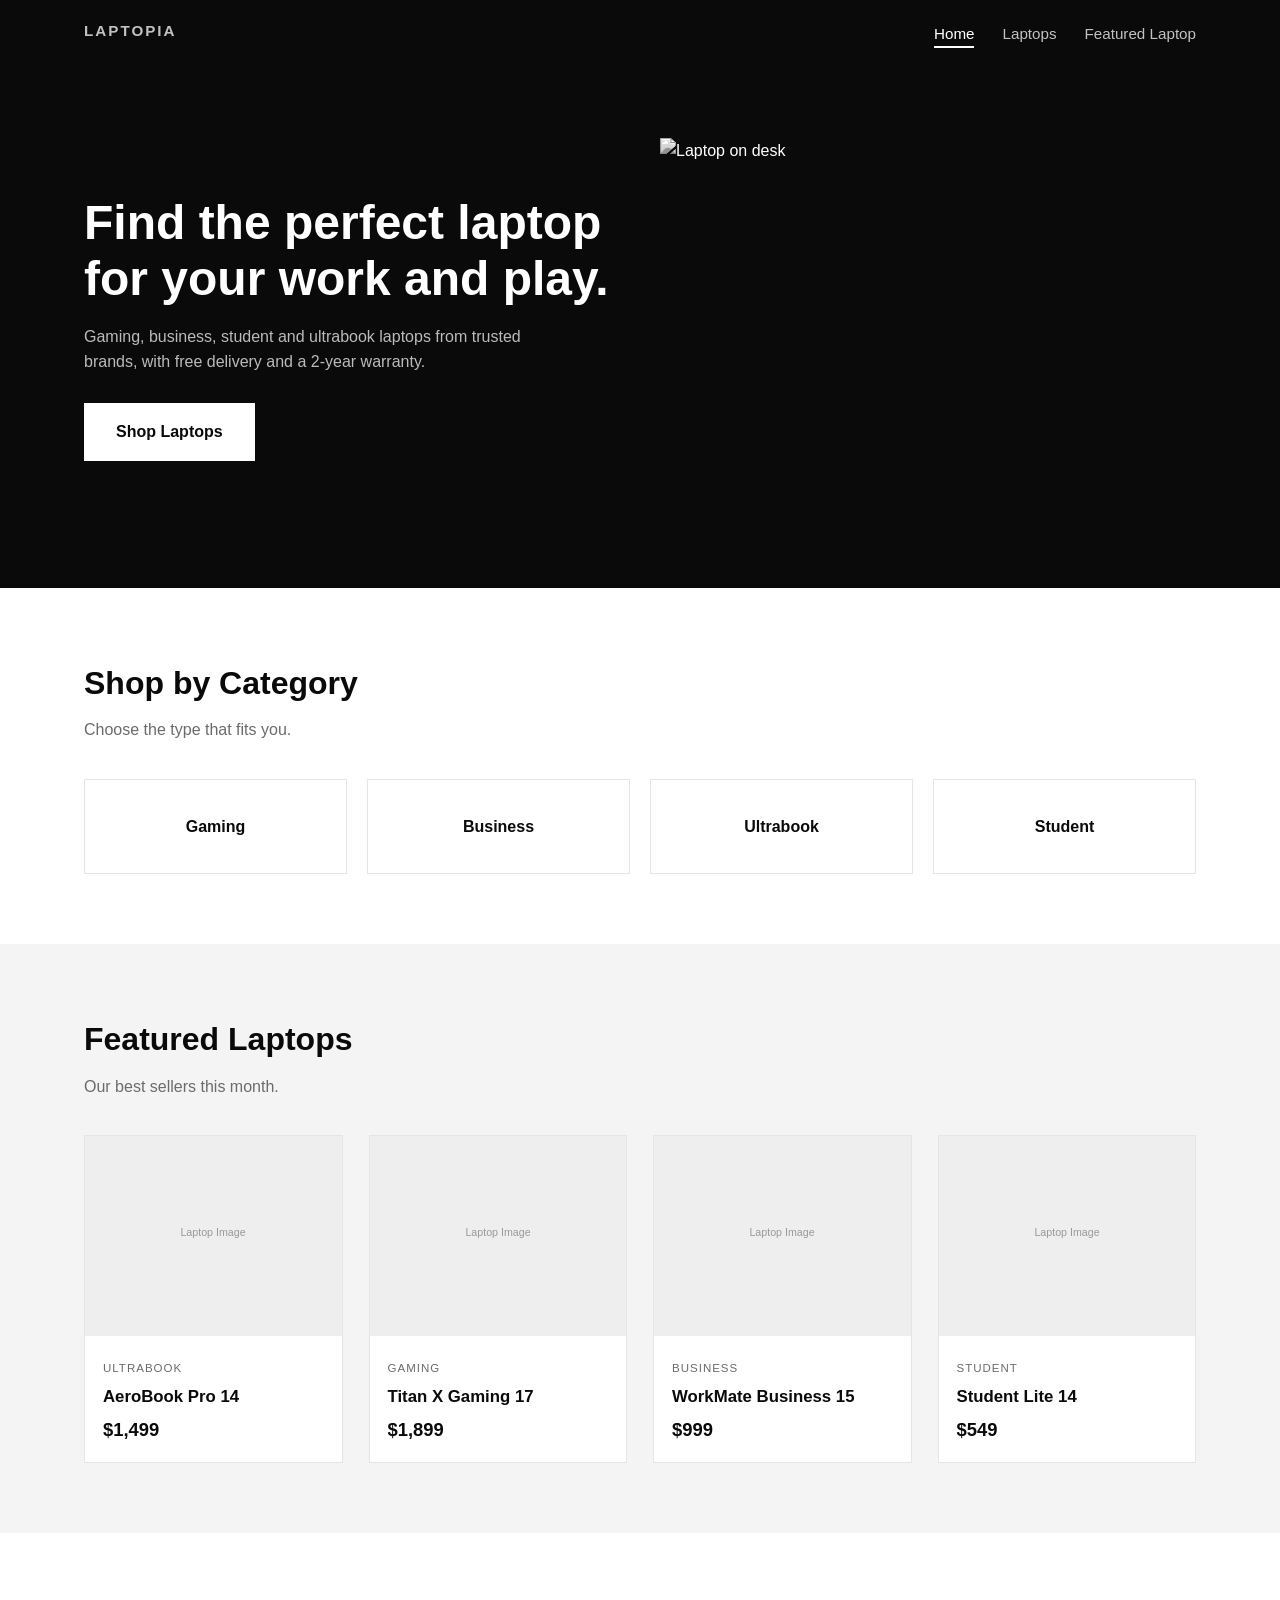
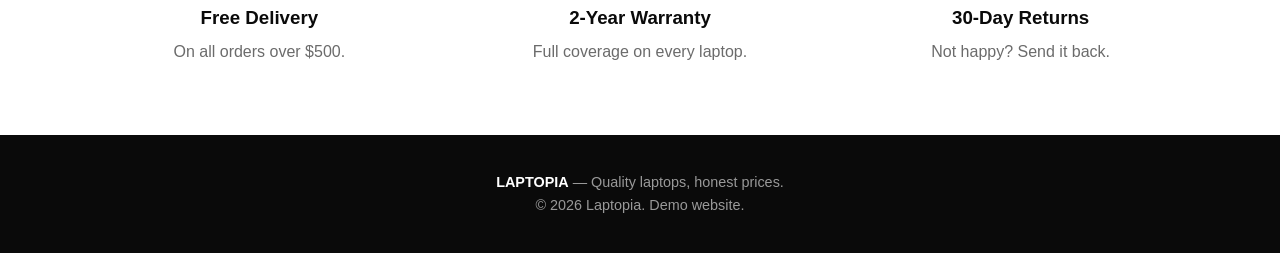
==== index.html @ 4bd12b3c "Add files via upload" ====
<!DOCTYPE html>
<html lang="en"><head>
<meta charset="UTF-8"><meta name="viewport" content="width=device-width, initial-scale=1">
<title>Laptopia | Laptop Store</title><link rel="stylesheet" href="css/style.css">
</head><body>
<div id="header"></div>

<div class="hero"><div class="container">
  <div>
    <h1>Find the perfect laptop for your work and play.</h1>
    <p>Gaming, business, student and ultrabook laptops from trusted brands, with free delivery and a 2-year warranty.</p>
    <a class="btn light" href="products.html">Shop Laptops</a>
  </div>
  <img src="https://images.unsplash.com/photo-1496181133206-80ce9b88a853?auto=format&fit=crop&w=1000&q=80" alt="Laptop on desk" onerror="this.onerror=null;this.src=FALLBACK">
</div></div>

<section><div class="container">
  <h2 class="title">Shop by Category</h2><p class="sub">Choose the type that fits you.</p>
  <div class="cats" id="cats"></div>
</div></section>

<section class="alt"><div class="container">
  <h2 class="title">Featured Laptops</h2><p class="sub">Our best sellers this month.</p>
  <div class="grid" id="featured"></div>
</div></section>

<section><div class="container features">
  <div><h3>Free Delivery</h3><p>On all orders over $500.</p></div>
  <div><h3>2-Year Warranty</h3><p>Full coverage on every laptop.</p></div>
  <div><h3>30-Day Returns</h3><p>Not happy? Send it back.</p></div>
</div></section>

<div id="footer"></div>
<script src="js/products.js"></script>
<script>
renderLayout("home");
document.getElementById("cats").innerHTML = CATEGORIES.map(c=>`<a class="cat" href="products.html?cat=${c}">${c}</a>`).join("");
document.getElementById("featured").innerHTML = PRODUCTS.slice(0,4).map(cardHTML).join("");
</script>
</body></html>
---- css/style.css ----
:root{--black:#0a0a0a;--white:#fff;--gray:#f4f4f4;--mid:#6b6b6b;--line:#e5e5e5}
*{box-sizing:border-box;margin:0;padding:0}
body{font-family:Inter,Segoe UI,Arial,sans-serif;color:var(--black);background:var(--white);line-height:1.6}
a{color:inherit;text-decoration:none}
img{max-width:100%;display:block}
.container{max-width:1160px;margin:0 auto;padding:0 24px}

/* Header */
header{position:sticky;top:0;background:var(--black);color:var(--white);z-index:10}
.nav{display:flex;align-items:center;justify-content:space-between;height:68px}
.logo{font-weight:800;font-size:1.3rem;letter-spacing:2px}
.nav ul{list-style:none;display:flex;gap:28px}
.nav a{font-size:.95rem;opacity:.75;padding-bottom:4px;border-bottom:2px solid transparent}
.nav a:hover,.nav a.active{opacity:1;border-color:var(--white)}

/* Buttons */
.btn{display:inline-block;padding:14px 30px;background:var(--black);color:var(--white);border:2px solid var(--black);font-weight:600;cursor:pointer;font-size:1rem;transition:.2s}
.btn:hover{background:var(--white);color:var(--black)}
.btn.light{background:var(--white);color:var(--black);border-color:var(--white)}
.btn.light:hover{background:transparent;color:var(--white)}

/* Hero */
.hero{background:var(--black);color:var(--white)}
.hero .container{display:grid;grid-template-columns:1fr 1fr;gap:40px;align-items:center;padding-top:70px;padding-bottom:70px}
.hero h1{font-size:3rem;line-height:1.15;margin-bottom:18px}
.hero p{color:#bbb;margin-bottom:28px;max-width:460px}
.hero img{width:100%;height:380px;object-fit:cover;filter:grayscale(1)}

/* Sections */
section{padding:70px 0}
.alt{background:var(--gray)}
h2.title{font-size:2rem;margin-bottom:8px}
.sub{color:var(--mid);margin-bottom:36px}
.grid{display:grid;grid-template-columns:repeat(auto-fill,minmax(250px,1fr));gap:26px}
.cats{display:grid;grid-template-columns:repeat(4,1fr);gap:20px}
.cat{border:1px solid var(--line);padding:34px 20px;text-align:center;font-weight:600;background:var(--white);transition:.2s}
.cat:hover{background:var(--black);color:var(--white)}
.features{display:grid;grid-template-columns:repeat(3,1fr);gap:30px;text-align:center}
.features h3{margin-bottom:6px}.features p{color:var(--mid)}

/* Product card */
.card{border:1px solid var(--line);background:var(--white);transition:.2s;display:block}
.card:hover{border-color:var(--black);transform:translateY(-4px)}
.card img{height:200px;width:100%;object-fit:cover;background:var(--gray)}
.card .info{padding:18px}
.card small{color:var(--mid);text-transform:uppercase;letter-spacing:1px;font-size:.72rem}
.card h3{font-size:1.05rem;margin:4px 0}
.price{font-weight:800;font-size:1.15rem}

/* Page heading + filter */
.page-head{background:var(--black);color:var(--white);padding:50px 0}
.page-head h1{font-size:2.3rem}.page-head p{color:#bbb}
.filters{display:flex;gap:10px;flex-wrap:wrap;margin-bottom:34px}
.filters button{padding:9px 20px;border:1px solid var(--black);background:var(--white);cursor:pointer;font-size:.95rem}
.filters button.on,.filters button:hover{background:var(--black);color:var(--white)}

/* Single product */
.crumbs{color:var(--mid);font-size:.9rem;margin-bottom:26px}
.product{display:grid;grid-template-columns:1.1fr 1fr;gap:56px;align-items:start}
.product .main-img{width:100%;height:440px;object-fit:cover;background:var(--gray);border:1px solid var(--line)}
.product h1{font-size:2.2rem;margin:6px 0 10px}
.product .price{font-size:2rem;margin:14px 0}
.product p.desc{color:var(--mid);margin-bottom:24px}
.specs{width:100%;border-collapse:collapse;margin-bottom:28px}
.specs td{padding:12px 0;border-bottom:1px solid var(--line)}
.specs td:first-child{color:var(--mid);width:40%}

/* Footer */
footer{background:var(--black);color:#999;padding:36px 0;text-align:center;font-size:.9rem}
footer b{color:var(--white)}

@media(max-width:800px){
 .hero .container,.product{grid-template-columns:1fr}
 .hero h1{font-size:2.2rem}.cats{grid-template-columns:repeat(2,1fr)}.features{grid-template-columns:1fr}
 .nav ul{gap:16px}
}

/* Cart / Checkout / Confirmation */
.qty-row{margin-bottom:18px;display:flex;align-items:center;gap:12px}
.qty-row select{padding:10px 14px;border:1px solid var(--black);background:var(--white);font-size:1rem}
.checkout{display:grid;grid-template-columns:1.3fr 1fr;gap:48px;align-items:start}
.checkout h2{margin-bottom:18px;font-size:1.4rem}
.field{margin-bottom:16px}
.field label{display:block;font-size:.88rem;font-weight:600;margin-bottom:6px}
.field input,.field select,.field textarea{width:100%;padding:12px;border:1px solid #bbb;font-size:1rem;font-family:inherit;background:var(--white)}
.field input:focus,.field select:focus,.field textarea:focus{outline:2px solid var(--black);border-color:var(--black)}
.row2{display:grid;grid-template-columns:1fr 1fr;gap:16px}
.summary{border:1px solid var(--black);padding:26px;background:var(--gray)}
.summary img{height:160px;width:100%;object-fit:cover;margin-bottom:16px}
.summary .line{display:flex;justify-content:space-between;padding:10px 0;border-bottom:1px solid var(--line)}
.summary .total{font-weight:800;font-size:1.2rem;border-bottom:none}
.confirm{max-width:640px;margin:0 auto;text-align:center}
.tick{width:72px;height:72px;border-radius:50%;background:var(--black);color:var(--white);font-size:2.2rem;line-height:72px;margin:0 auto 22px}
.confirm .box{border:1px solid var(--line);padding:24px;margin:28px 0;text-align:left}
@media(max-width:800px){.checkout{grid-template-columns:1fr}.row2{grid-template-columns:1fr}}
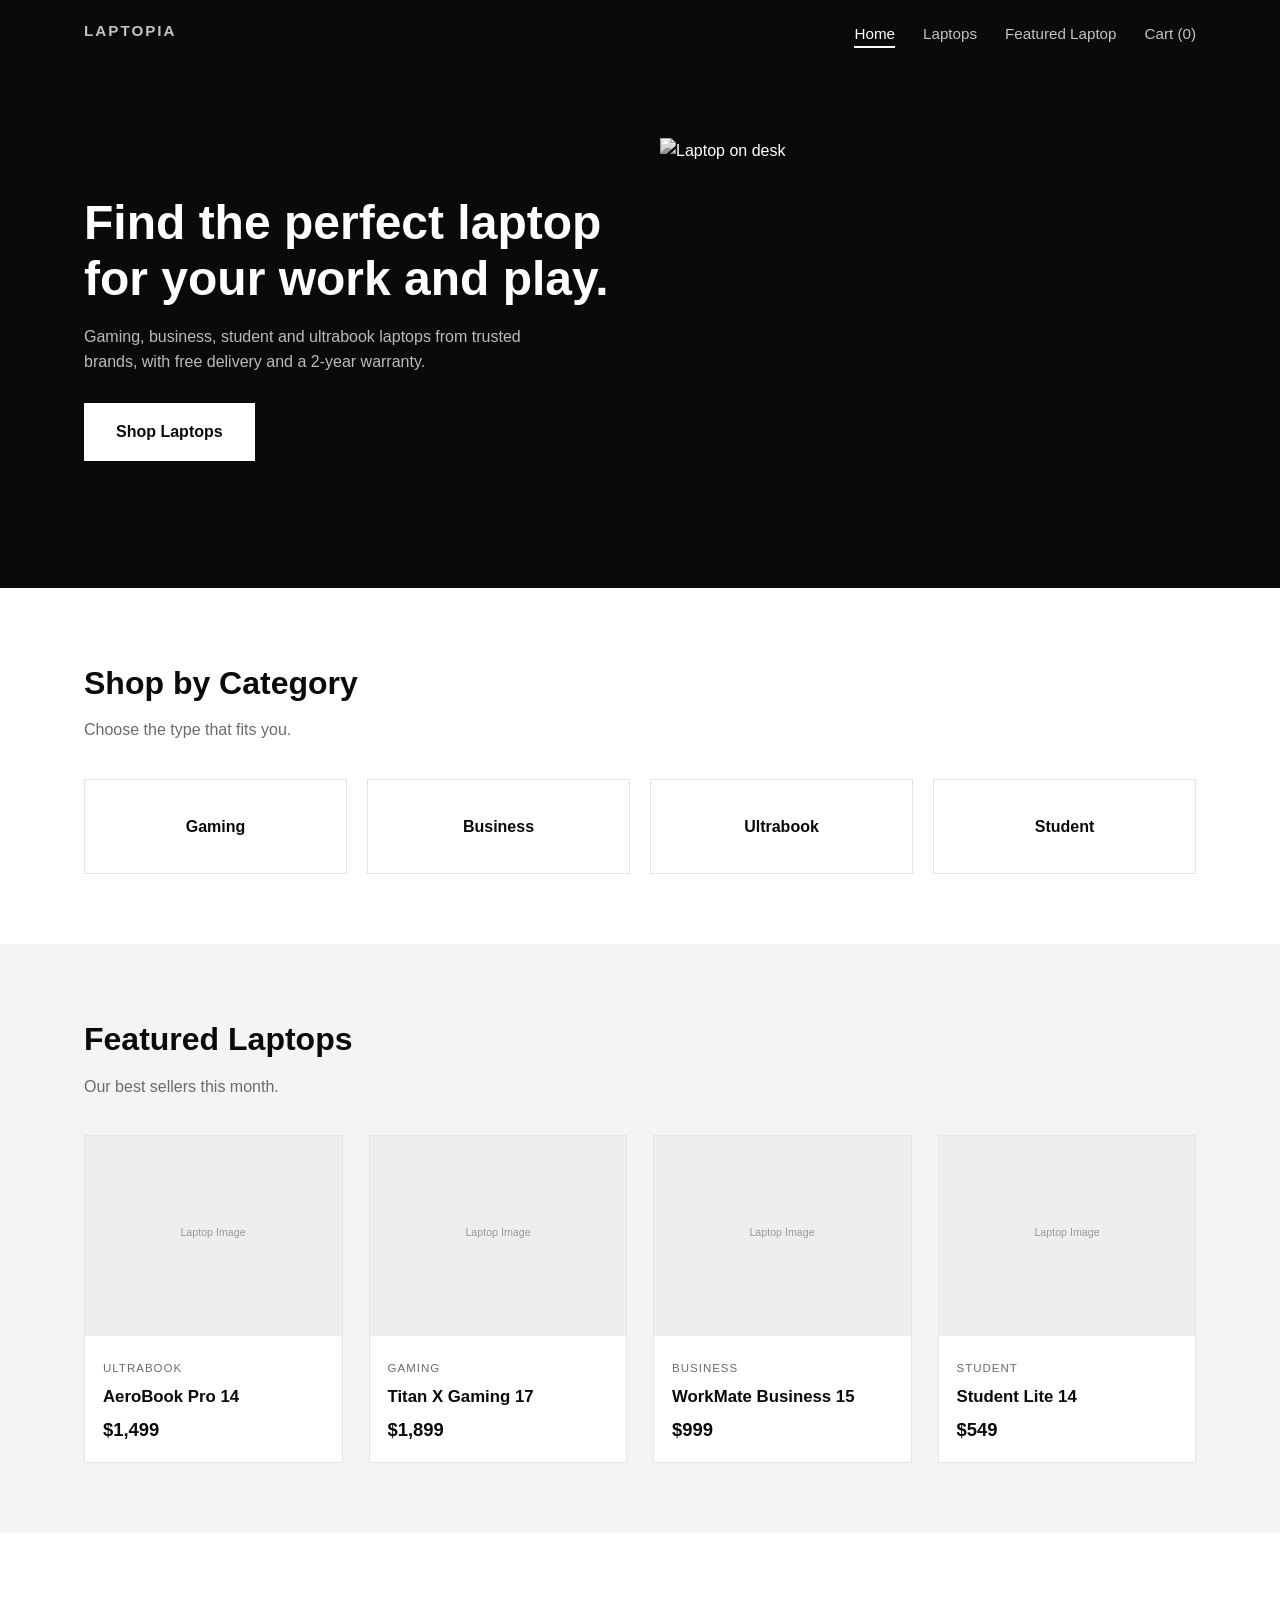
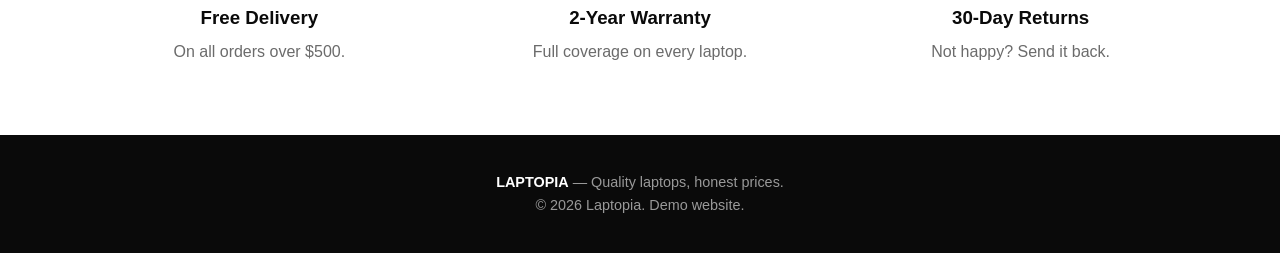
==== commit 1feed52a: "Update index.html" ====
--- a/index.html
+++ b/index.html
@@ -1,8 +1,23 @@
 <!DOCTYPE html>
 <html lang="en"><head>
+
+<!-- Google Tag Manager -->
+<script>(function(w,d,s,l,i){w[l]=w[l]||[];w[l].push({'gtm.start':
+new Date().getTime(),event:'gtm.js'});var f=d.getElementsByTagName(s)[0],
+j=d.createElement(s),dl=l!='dataLayer'?'&l='+l:'';j.async=true;j.src=
+'https://www.googletagmanager.com/gtm.js?id='+i+dl;f.parentNode.insertBefore(j,f);
+})(window,document,'script','dataLayer','GTM-WD82LCK3');</script>
+<!-- End Google Tag Manager -->
+
 <meta charset="UTF-8"><meta name="viewport" content="width=device-width, initial-scale=1">
 <title>Laptopia | Laptop Store</title><link rel="stylesheet" href="css/style.css">
 </head><body>
+
+<!-- Google Tag Manager (noscript) -->
+<noscript><iframe src="https://www.googletagmanager.com/ns.html?id=GTM-WD82LCK3"
+height="0" width="0" style="display:none;visibility:hidden"></iframe></noscript>
+<!-- End Google Tag Manager (noscript) -->
+
 <div id="header"></div>
 
 <div class="hero"><div class="container">
@@ -32,6 +47,7 @@
 
 <div id="footer"></div>
 <script src="js/products.js"></script>
+<script src="js/cart.js"></script>
 <script>
 renderLayout("home");
 document.getElementById("cats").innerHTML = CATEGORIES.map(c=>`<a class="cat" href="products.html?cat=${c}">${c}</a>`).join("");
